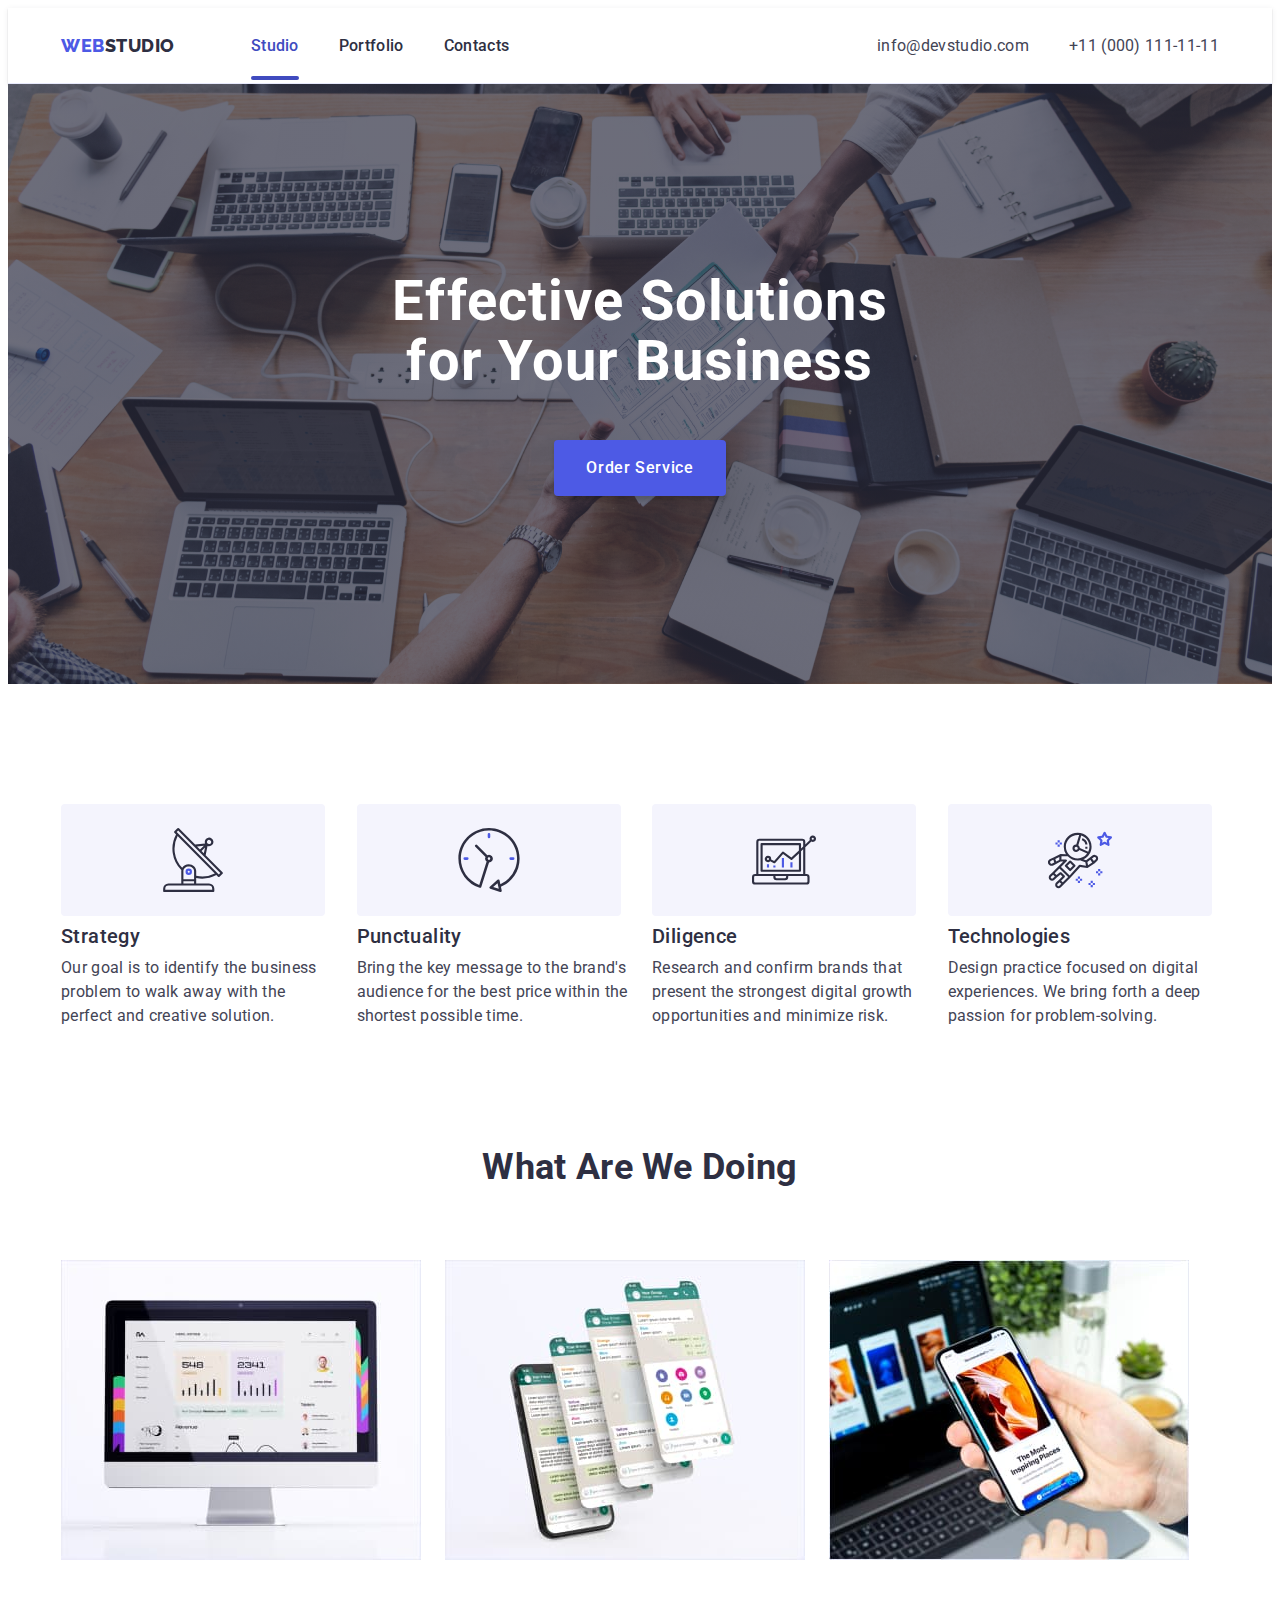
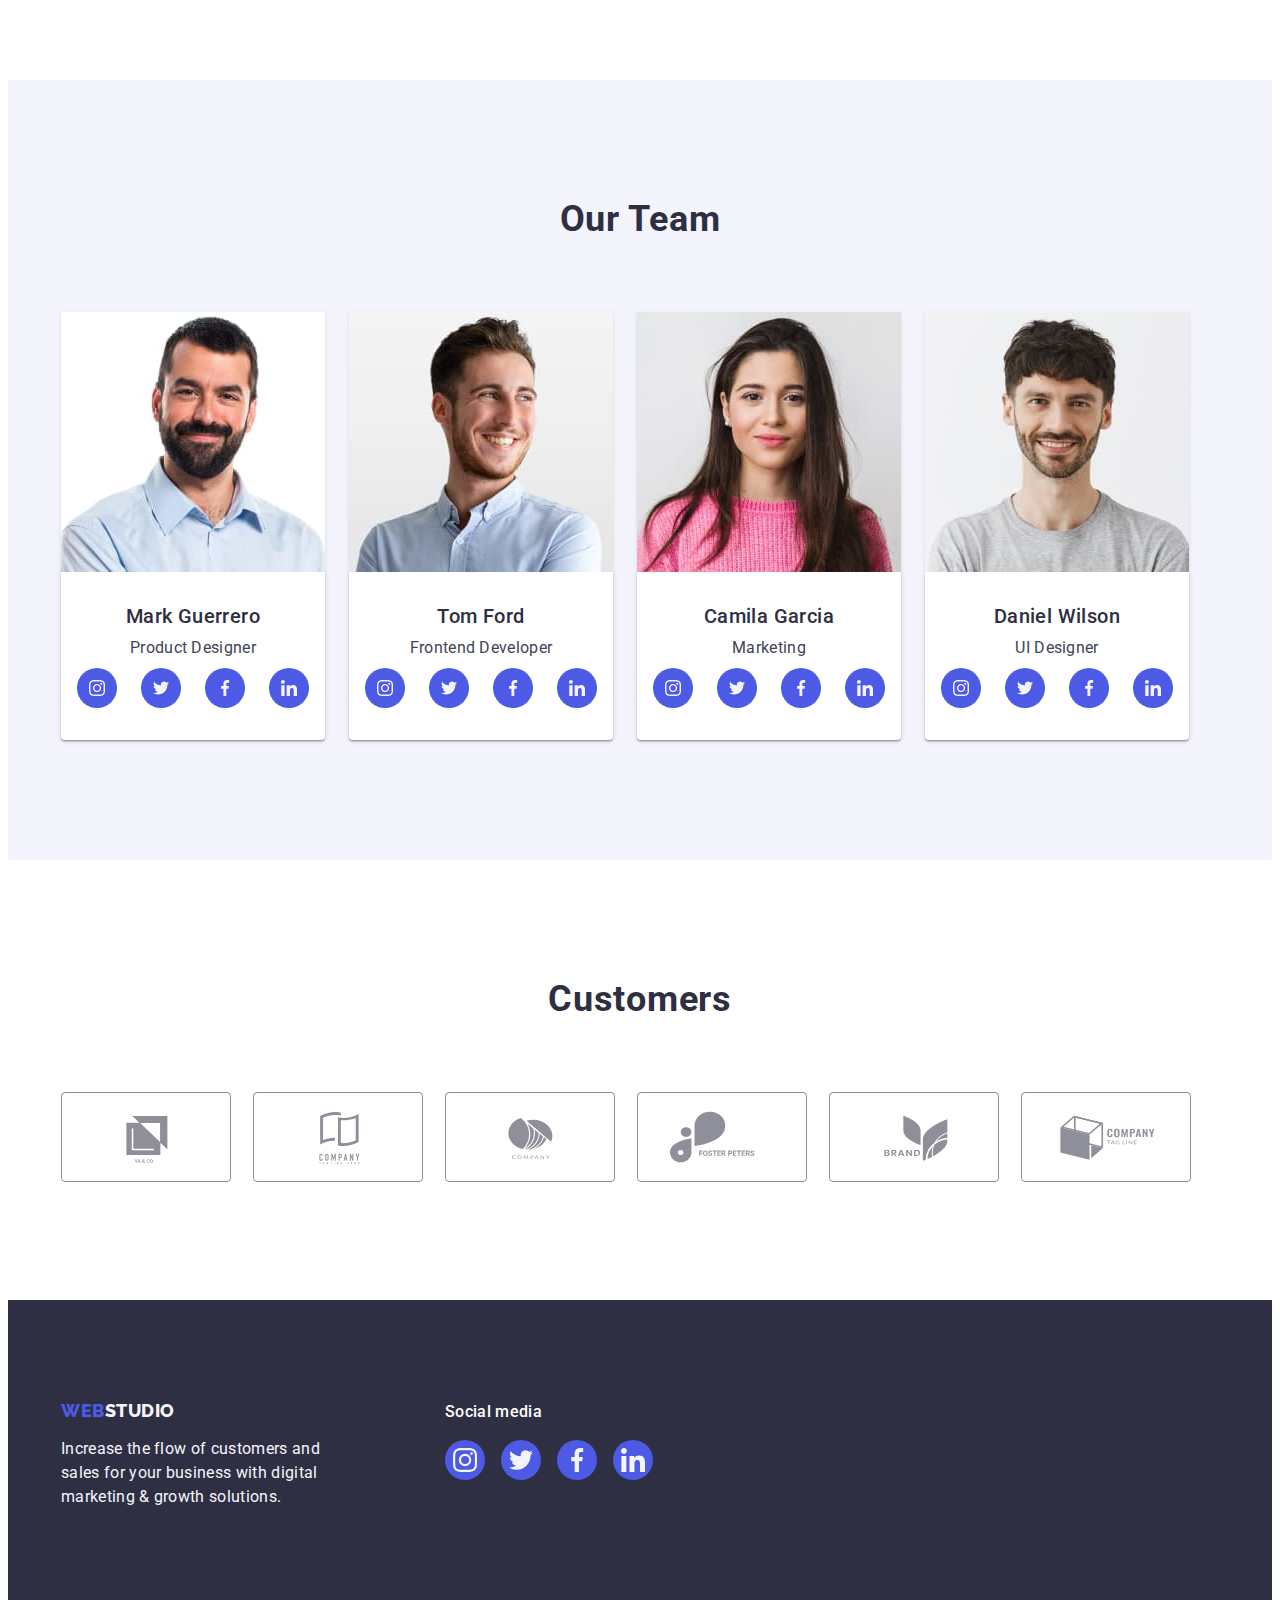
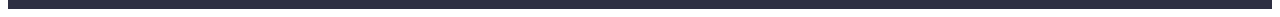
==== index.html @ f28533c4 "clone" ====
<!DOCTYPE html>
<html lang="en">
<head>
    <meta charset="UTF-8">
    <meta name="viewport" content="width=device-width, initial-scale=1.0">
    <title>Document</title>
    <link rel="stylesheet" href="https://cdnjs.cloudflare.com/ajax/libs/modern-normalize/2.0.0/modern-normalize.min.css"
        integrity="sha512-4xo8blKMVCiXpTaLzQSLSw3KFOVPWhm/TRtuPVc4WG6kUgjH6J03IBuG7JZPkcWMxJ5huwaBpOpnwYElP/m6wg=="
        crossorigin="anonymous" referrerpolicy="no-referrer" />
    <link rel="stylesheet" href="./css/styles.css" />
    <link rel="preconnect" href="https://fonts.googleapis.com">
    <link rel="preconnect" href="https://fonts.gstatic.com" crossorigin>
    <link href="https://fonts.googleapis.com/css2?family=Raleway:wght@800&family=Roboto:wght@400;500;700;900&display=swap" rel="stylesheet">
</head>
<body>
    <header class="header">
        <div class="container container-header">
            <nav class="navigation">
                <a class="link logo" href="./index.html">Web<span class="logo-black">Studio</span></a>
                <ul class="list navigation-list">
                    <li class="navigation-list-item"><a class="link navigation-list-link current" href="./index.html">Studio</a>
                    </li>
                    <li class="navigation-list-item"><a class="link navigation-list-link"
                            href="./portfolio.html">Portfolio</a>
                    </li>
                    <li class="navigation-list-item"><a class="link navigation-list-link" href="">Contacts</a></li>
                </ul>
            </nav>
            <address class="adress">
                <ul class="list adress-list">
                    <li class="adress-list-item"><a class="link adress-list-link"
                            href="mailto:info@devstudio.com">info@devstudio.com</a></li>
                    <li class="adress-list-item"><a class="link adress-list-link" href="tel:+110001111111">+11 (000)
                            111-11-11</a></li>
                </ul>
            </address>
        </div>
    </header>
    <main>
        <section class="hero">
            <div class="container">
                <h1 class="hero-title">Effective Solutions for Your Business</h1>
                <button type="button" class="hero-button" data-modal-open>Order Service</button>
            </div>
        </section>
        <section class="advantages">
            <div class="container">
                <h2 class="visually-hidden">Advantages</h2>
                <ul class="list advantages-list">
                    <li class="advantages-list-item">
                        <div class="advantages-svg-background">
                            <svg class="advantages-svg" width="64" height="64">
                                <use href="./images/icons.svg#icon-antenna-1"></use>
                            </svg>
                        </div>
                        <h3 class="list-title advantages-list-title">Strategy</h3>
                        <p class="regular-text advantages-list-text">Our goal is to identify the business problem to walk away with the perfect and creative solution. </p>
                    </li>
                    <li class="advantages-list-item">
                        <div class="advantages-svg-background">
                            <svg class="advantages-svg" width="64" height="64">
                                <use href="./images/icons.svg#icon-clock-2"></use>
                            </svg>
                        </div>
                        <h3 class="list-title advantages-list-title">Punctuality</h3>
                        <p class="regular-text advantages-list-text">Bring the key message to the brand's audience for the best price within the shortest possible time.</p>
                    </li>
                    <li class="advantages-list-item">
                        <div class="advantages-svg-background">
                            <svg class="advantages-svg" width="64" height="64">
                                <use href="./images/icons.svg#icon-diagram-3"></use>
                            </svg>
                        </div>
                        <h3 class="list-title advantages-list-title">Diligence</h3>
                        <p class="regular-text advantages-list-text">Research and confirm brands that present the strongest digital growth opportunities and minimize risk.</p>
                    </li>
                    <li class="advantages-list-item">
                        <div class="advantages-svg-background">
                            <svg class="advantages-svg"  width="64" height="64">
                                <use href="./images/icons.svg#icon-astronaut-4"></use>
                            </svg>
                        </div>
                        <h3 class="list-title advantages-list-title">Technologies</h3>
                        <p class="regular-text advantages-list-text">Design practice focused on digital experiences. We bring forth a deep passion for problem-solving.</p>
                    </li>
                </ul>
            </div>
        </section>
        <section class="activity">
            <div class="container">
                <h2 class="section-title activity-title">What are we doing</h2>
                <ul class="list activity-list">
                    <li class="activity-list-item"><img class="activity-list-image" src="./images/image-1.jpg" alt="monitor" width="360"></li>
                    <li class="activity-list-item"><img class="activity-list-image" src="./images/image-2.jpg" alt="smartphone" width="360"></li>
                    <li class="activity-list-item"><img class="activity-list-image" src="./images/image-3.jpg" alt="leptop & smartphone" width="360"></li>
                </ul>
            </div>
        </section>
        <section class="team">
            <div class="container">
                <h2 class="section-title team-title">Our Team</h2>
                <ul class="list team-list">
                    <li class="list team-list-item">
                        <img class="team-list-image" src="./images/face-1.jpg" alt="face of a man" width="264">
                        <div class="list-wrap">
                            <h3 class="list-title team-list-title">Mark Guerrero</h3>
                            <p class="regular-text team-list-text">Product Designer</p>
                            <ul class="list team-socials-list">
                                <li class="team-socials-list-item">
                                    <a href="" class="link team-socials-link">
                                        <svg class="team-socials-svg" width="16" height="16">
                                            <use href="./images/icons.svg#icon-instagram"></use>
                                        </svg>
                                    </a>
                                </li>
                                <li class="team-socials-list-item">
                                    <a href="" class="link team-socials-link">
                                        <svg class="team-socials-svg" width="16" height="16">
                                            <use href="./images/icons.svg#icon-twitter"></use>
                                        </svg>
                                    </a>
                                </li>
                                <li class="team-socials-list-item">
                                    <a href="" class="link team-socials-link">
                                        <svg class="team-socials-svg" width="16" height="16">
                                            <use href="./images/icons.svg#icon-facebook"></use>
                                        </svg>
                                    </a>    
                                </li>
                                <li class="team-socials-list-item">
                                    <a href="" class="link team-socials-link">
                                        <svg class="team-socials-svg" width="16" height="16">
                                            <use href="./images/icons.svg#icon-linkedin"></use>
                                        </svg>
                                    </a>
                                </li>
                            </ul>
                        </div>
                    </li>
                    <li class="list team-list-item">
                        <img class="team-list-image" src="./images/face-2.jpg" alt="face of a man" width="264">
                        <div class="list-wrap">
                            <h3 class="list-title team-list-title">Tom Ford</h3>
                            <p class="regular-text team-list-text">Frontend Developer</p>
                            <ul class="list team-socials-list">
                                <li class="team-socials-list-item">
                                    <a href="" class="link team-socials-link">
                                        <svg class="team-socials-svg" width="16" height="16">
                                            <use href="./images/icons.svg#icon-instagram"></use>
                                        </svg>
                                    </a>
                                </li>
                                <li class="team-socials-list-item">
                                    <a href="" class="link team-socials-link">
                                        <svg class="team-socials-svg" width="16" height="16">
                                            <use href="./images/icons.svg#icon-twitter"></use>
                                        </svg>
                                    </a>
                                </li>
                                <li class="team-socials-list-item">
                                    <a href="" class="link team-socials-link">
                                        <svg class="team-socials-svg" width="16" height="16">
                                            <use href="./images/icons.svg#icon-facebook"></use>
                                        </svg>
                                    </a>
                                </li>
                                <li class="team-socials-list-item">
                                    <a href="" class="link team-socials-link">
                                        <svg class="team-socials-svg" width="16" height="16">
                                            <use href="./images/icons.svg#icon-linkedin"></use>
                                        </svg>
                                    </a>
                                </li>
                            </ul>
                        </div>
                    </li>
                    <li class="list team-list-item">
                        <img class="team-list-image" src="./images/face-3.jpg" alt="face of a woman" width="264">
                        <div class="list-wrap">
                            <h3 class="list-title team-list-title">Camila Garcia</h3>
                            <p class="regular-text team-list-text">Marketing</p>
                            <ul class="list team-socials-list">
                                <li class="team-socials-list-item">
                                    <a href="" class="link team-socials-link">
                                        <svg class="team-socials-svg" width="16" height="16">
                                            <use href="./images/icons.svg#icon-instagram"></use>
                                        </svg>
                                    </a>
                                </li>
                                <li class="team-socials-list-item">
                                    <a href="" class="link team-socials-link">
                                        <svg class="team-socials-svg" width="16" height="16">
                                            <use href="./images/icons.svg#icon-twitter"></use>
                                        </svg>
                                    </a>
                                </li>
                                <li class="team-socials-list-item">
                                    <a href="" class="link team-socials-link">
                                        <svg class="team-socials-svg" width="16" height="16">
                                            <use href="./images/icons.svg#icon-facebook"></use>
                                        </svg>
                                    </a>
                                </li>
                                <li class="team-socials-list-item">
                                    <a href="" class="link team-socials-link">
                                        <svg class="team-socials-svg" width="16" height="16">
                                            <use href="./images/icons.svg#icon-linkedin"></use>
                                        </svg>
                                    </a>
                                </li>
                            </ul>
                        </div>
                    </li>
                    <li class="list team-list-item">
                        <img class="team-list-image" src="./images/face-4.jpg" alt="face of a man" width="264">
                        <div class="list-wrap">
                            <h3 class="list-title team-list-title">Daniel Wilson</h3>
                            <p class="regular-text team-list-text">UI Designer</p>
                            <ul class="list team-socials-list">
                                <li class="team-socials-list-item">
                                    <a href="" class="link team-socials-link">
                                        <svg class="team-socials-svg" width="16" height="16">
                                            <use href="./images/icons.svg#icon-instagram"></use>
                                        </svg>
                                    </a>
                                </li>
                                <li class="team-socials-list-item">
                                    <a href="" class="link team-socials-link">
                                        <svg class="team-socials-svg" width="16" height="16">
                                            <use href="./images/icons.svg#icon-twitter"></use>
                                        </svg>
                                    </a>
                                </li>
                                <li class="team-socials-list-item">
                                    <a href="" class="link team-socials-link">
                                        <svg class="team-socials-svg" width="16" height="16">
                                            <use href="./images/icons.svg#icon-facebook"></use>
                                        </svg>
                                    </a>
                                </li>
                                <li class="team-socials-list-item">
                                    <a href="" class="link team-socials-link">
                                        <svg class="team-socials-svg" width="16" height="16">
                                            <use href="./images/icons.svg#icon-linkedin"></use>
                                        </svg>
                                    </a>
                                </li>
                            </ul>
                        </div>
                    </li>
                </ul>
            </div>
        </section>
        <section class="customers">
            <div class="container">
                <h2 class="section-title customers-title">Customers</h2>
                <ul class="list customers-list">
                    <li class="customers-list-item">
                        <a href="" class="link customers-list-link">
                            <svg class="customers-list-svg" width="104" height="56">
                                <use href="./images/icons.svg#icon-cust-1"></use>
                            </svg>
                        </a>
                    </li>
                    <li class="customers-list-item">
                        <a href="" class="link customers-list-link">
                            <svg class="customers-list-svg" width="104" height="56">
                                <use href="./images/icons.svg#icon-cust-2"></use>
                            </svg>
                        </a>
                    </li>
                    <li class="customers-list-item">
                        <a href="" class="link customers-list-link">
                            <svg class="customers-list-svg" width="104" height="56">
                                <use href="./images/icons.svg#icon-cust-3"></use>
                            </svg>
                        </a>
                    </li>
                    <li class="customers-list-item">
                        <a href="" class="link customers-list-link">
                            <svg class="customers-list-svg" width="104" height="56">
                                <use href="./images/icons.svg#icon-cust-4"></use>
                            </svg>
                        </a>
                    </li>
                    <li class="customers-list-item">
                        <a href="" class="link customers-list-link">
                            <svg class="customers-list-svg" width="104" height="56">
                                <use href="./images/icons.svg#icon-cust-5"></use>
                            </svg>
                        </a>
                    </li>
                    <li class="customers-list-item">
                        <a href="" class="link customers-list-link">
                            <svg class="customers-list-svg" width="104" height="56">
                                <use href="./images/icons.svg#icon-cust-6"></use>
                            </svg>
                        </a>
                    </li>
                </ul>
            </div>
        </section>
    </main>
    <footer class="footer">
        <div class="container container-footer">
            <div class="footer-logo-text">
                <a class="link logo" href="./index.html">Web<span class="logo-white">Studio</span></a>
                <p class="footer-text">Increase the flow of customers and sales for your business with digital marketing & growth solutions.</p>
            </div>
            <div class="">
                <p class="footer-social-text">Social media</p>
                <ul class="list footer-social-list">
                    <li class="footer-social-item">
                        <a href="" class="link footer-socials-link">
                            <svg class="footer-socials-svg" width="24" height="24">
                                <use href="./images/icons.svg#icon-instagram"></use>
                            </svg>
                        </a>
                    </li>
                    <li class="footer-social-item">
                        <a href="" class="link footer-socials-link">
                            <svg class="footer-socials-svg" width="24" height="24">
                                <use href="./images/icons.svg#icon-twitter"></use>
                            </svg>
                        </a>
                    </li>
                    <li class="footer-social-item">
                        <a href="" class="link footer-socials-link">
                            <svg class="footer-socials-svg" width="24" height="24">
                                <use href="./images/icons.svg#icon-facebook"></use>
                            </svg>
                        </a>
                    </li>
                    <li class="footer-social-item">
                        <a href="" class="link footer-socials-link">
                            <svg class="footer-socials-svg" width="24" height="24">
                                <use href="./images/icons.svg#icon-linkedin"></use>
                            </svg>
                        </a>
                    </li>
                </ul>
            </div>
        </div>    
    </footer>
    <div class="backdrop is-hidden" data-modal>
        <div class="modal">
            <button class="modal-button-close" type="button" data-modal-close>
                <svg class="svg-close" width="8" height="8">
                    <use href="./images/icons.svg#icon-close"></use>
                </svg>
            </button>
        </div>
    </div>
    <script src="./js/modal.js"></script>
</body>
</html>
---- css/styles.css ----
:root {
  --primary-font: Roboto, sans-serif;
  --secondary-font: Raleway, sans-serif;

  --primary-brand-color: #4d5ae5;
  --pressed-state-color: #404bbf;
  --dark-color: #2e2f42;
  --success-color: #31d0aa;
  --text-color: #434455;
  --subtle-text-color: #8e8f99;
  --accent-color: #e7e9fc;
  --light-color: #f4f4fd;
  --modal-overlay-color: #2e2f42;
  --hero-background-color: #2e2f42;
  --white-background-color: #ffffff;
  --modal-background-color: #fcfcfc;
}
*::before,
*::after {
  box-sizing: border-box;
}
body {
  font-family: var(--primary-font);
  color: var(--text-color);
  background-color: var(--white-background-color);
  font-style: normal;
  letter-spacing: 0.02em;
}
p,
h1,
h2,
h3,
h4,
h5,
h6 {
  margin-top: 0;
  margin-bottom: 0;
}
ul,
ol {
  padding-left: 0;
  margin-top: 0;
  margin-bottom: 0;
}
img {
  display: block;
  max-width: 100%;
}
.container {
  width: 100%;
  max-width: 1158px;
  padding-left: 15px;
  padding-right: 15px;
  margin: 0 auto;
}
.section-title {
  color: var(--dark-color);
  font-size: 36px;
  line-height: 1.11;
  text-transform: capitalize;
}
.list-title {
  color: var(--dark-color);
  font-size: 20px;
  font-weight: 500;
  line-height: 1.2;
}
.regular-text {
  color: var(--dark-color);
  font-size: 16px;
  line-height: 1.5;
}
.logo {
  color: var(--primary-brand-color);
  font-family: var(--secondary-font);
  font-size: 18px;
  font-weight: 800;
  line-height: 1.17;
  letter-spacing: 0.03em;
  text-transform: uppercase;
  text-decoration: none;
}
.logo-black {
  color: var(--dark-color);
  margin-right: 76px;
}

.list {
  list-style-type: none;
  list-style: none;
  text-decoration: none;
}
.link {
  text-decoration: none;
  list-style-type: none;
}
.header {
  padding-top: 25.5px;
  padding-bottom: 25.5px;
  border-bottom: 1px solid var(--accent-color);
  max-height: 72px;
  box-shadow: 0px 1px 6px 0px rgba(46, 47, 66, 0.08),
    0px 1px 1px 0px rgba(46, 47, 66, 0.16),
    0px 2px 1px 0px rgba(46, 47, 66, 0.08);
}
.container-header {
  display: flex;
  padding: 0 15px;
}
.navigation {
  display: flex;
  align-items: center;
}
.navigation-list {
  display: flex;
  align-items: center;
  gap: 40px;
  margin-right: auto;
}
.navigation-list-item {
}
.navigation-list-link {
  color: var(--dark-color);
  font-size: 16px;
  font-weight: 500;
  line-height: 1.5;
  text-decoration: none;
  padding: 24px 0;
  transition: color 250ms cubic-bezier(0.4, 0, 0.2, 1);
}
.current {
  position: relative;
  color: var(--pressed-state-color);
}
.current::after {
  position: absolute;
  content: "";
  left: 0%;
  bottom: -1px;
  height: 4px;
  width: 100%;
  background-color: var(--pressed-state-color);
  border-radius: 2px;
}
.adress {
  font-style: normal;
  margin-left: auto;
}
.adress-list {
  display: flex;
  align-items: center;
  gap: 40px;
}
.adress-list-link {
  color: var(--text-color);
  font-size: 16px;
  line-height: 1.5;
  text-decoration: none;
  transition: color 250ms cubic-bezier(0.4, 0, 0.2, 1);
}
.hero {
  background-color: var(--hero-background-color);
  background-image: linear-gradient(
      rgba(46, 47, 66, 0.7),
      rgba(46, 47, 66, 0.7)
    ),
    url(../images/hero-background.jpg);
  background-repeat: no-repeat;
  background-position: center;
  background-size: cover;
  padding-top: 188px;
  padding-bottom: 188px;
  max-width: 1440px;
  margin: 0 auto;
}
.hero-title {
  color: var(--white-background-color);
  max-width: 496px;
  text-align: center;
  font-size: 56px;
  line-height: 1.07;
  letter-spacing: 0.02em;
  margin-bottom: 48px;
  margin-left: auto;
  margin-right: auto;
}
.hero-button {
  display: block;
  border: none;
  padding: 16px 32px;
  margin-left: auto;
  margin-right: auto;
  font-family: "Roboto", sans-serif;
  color: var(--white-background-color);
  background-color: var(--primary-brand-color);
  text-align: center;
  font-size: 16px;
  min-width: 169px;
  font-weight: 500;
  line-height: 1.5;
  height: 56px;
  letter-spacing: 0.04em;
  cursor: pointer;
  border-radius: 4px;
  box-shadow: 0px 4px 4px 0px rgba(0, 0, 0, 0.15);
  transition: background-color 250ms cubic-bezier(0.4, 0, 0.2, 1);
}
.visually-hidden {
  position: absolute;
  width: 1px;
  height: 1px;
  margin: -1px;
  border: 0;
  padding: 0;

  white-space: nowrap;
  clip-path: inset(100%);
  clip: rect(0 0 0 0);
  overflow: hidden;
}
.advantages {
  padding: 120px 0;
}
.advantages-list {
  display: flex;
  gap: 24px;
}
.advantages-svg-background {
  display: flex;
  position: relative;
  gap: 24px;
  width: 264px;
  height: 112px;
  background-color: var(--light-color);
  align-items: center;
  justify-content: center;
  border-radius: 4px;
  margin-bottom: 8px;
}
.advantages-svg {
  position: absolute;
  top: 50%;
  left: 50%;
  transform: translate(-50%, -50%);
}
.advantages-list-item {
  width: calc((100% - 3 * 24px) / 4);
}
.advantages-list-title {
  letter-spacing: 0.02em;
  margin-bottom: 8px;
}
.advantages-list-text {
  color: var(--text-color);
}
.activity {
  padding-bottom: 120px;
}
.activity-title {
  text-align: center;
  margin-bottom: 72px;
}
.activity-list {
  display: flex;
  gap: 24px;
}
.activity-list-item {
}
.activity-list-image {
}
.team {
  background-color: var(--light-color);
  padding-top: 120px;
  padding-bottom: 120px;
}
.team-title {
  text-align: center;
  letter-spacing: 0.02em;
  margin-bottom: 72px;
}
.team-list {
  display: flex;
  gap: 24px;
}
.team-list-item {
  background-color: var(--white-background-color);
  border-radius: 0px 0px 4px 4px;
  box-shadow: 0px 1px 6px rgba(46, 47, 66, 0.08),
    0px 1px 1px rgba(46, 47, 66, 0.16), 0px 2px 1px rgba(46, 47, 66, 0.08);
}
.team-list-image {
}
.team-list-title {
  text-align: center;
  align-items: center;
  letter-spacing: 0.02em;
  margin-bottom: 8px;
}
.team-list-text {
  max-width: fit-content;
  text-align: center;
  color: var(--text-color);
  margin-left: auto;
  margin-right: auto;
  margin-bottom: 8px;
}
.list-wrap {
  padding-top: 32px;
  padding-bottom: 32px;
  border-radius: 0px 0px 4px 4px;
  background: var(--white, #fff);
  box-shadow: 0px 2px 1px 0px rgba(46, 47, 66, 0.08),
    0px 1px 1px 0px rgba(46, 47, 66, 0.16),
    0px 1px 6px 0px rgba(46, 47, 66, 0.08);
}
.team-socials-list {
  display: flex;
  justify-content: center;
  align-items: center;
  gap: 24px;
  margin-left: 16px;
  margin-right: 16px;
}
.team-socials-list-item {
  width: 40px;
  height: 40px;
}
.team-socials-link {
  display: flex;
  align-items: center;
  justify-content: center;
  position: relative;
  width: 100%;
  height: 100%;
  background-color: var(--primary-brand-color);
  border-radius: 50%;
  cursor: pointer;
  transition: background-color 250ms cubic-bezier(0.4, 0, 0.2, 1);
}
.team-socials-link:hover,
.team-socials-link:focus {
  background-color: var(--pressed-state-color);
}
.team-socials-link:active {
  background-color: var(--pressed-state-color);
}
.team-socials-svg {
  position: absolute;
  top: 50%;
  left: 50%;
  transform: translate(-50%, -50%);
  fill: var(--light-color);
}
.customers {
  padding-top: 120px;
  padding-bottom: 120px;
}
.customers-title {
  text-align: center;
  letter-spacing: 0.02em;
  margin-bottom: 72px;
}
.customers-list {
  display: flex;
  gap: 24px;
}
.customers-list-item {
  width: 168px;
  height: 88px;
}
.customers-list-link {
  display: flex;
  align-items: center;
  justify-content: center;
  color: var(--subtle-text-color);
  position: relative;
  width: 100%;
  height: 100%;
  border-radius: 4px;
  border: 1px solid var(--subtle-text-color);
  transition: border-color 250ms cubic-bezier(0.4, 0, 0.2, 1),
    color 250ms cubic-bezier(0.4, 0, 0.2, 1);
  cursor: pointer;
}
.customers-list-svg {
  fill: currentColor;
}
.customers-list-link:hover,
.customers-list-link:focus,
.customers-list-link:active {
  color: var(--pressed-state-color);
  border: 1px solid var(--pressed-state-color);
}

.footer {
  background-color: var(--dark-color);
  padding: 100px 0;
}
.container-footer {
  display: flex;
  align-items: baseline;
}
.footer-logo-text {
  margin-right: 120px;
}
footer .logo {
  display: inline-block;
  margin-bottom: 16px;
}
.logo-white {
  color: var(--light-color);
}
.footer-text {
  max-width: 264px;
  color: var(--light-color);
  font-size: 16px;
  line-height: 1.5;
}
.footer-social-text {
  font-weight: 500;
  font-size: 16px;
  line-height: 1.5;
  letter-spacing: 0.02em;
  color: var(--white-background-color);
  margin-bottom: 16px;
}
.footer-social-list {
  display: flex;
  gap: 16px;
}
.footer-social-item {
  width: 40px;
  height: 40px;
}
.footer-socials-link {
  display: flex;
  position: relative;
  width: 100%;
  height: 100%;
  background-color: var(--primary-brand-color);
  border-radius: 50%;
  cursor: pointer;
  align-items: center;
  justify-content: center;
  transition: background-color 250ms cubic-bezier(0.4, 0, 0.2, 1);
}
.footer-socials-link:hover,
.footer-socials-link:focus {
  background-color: var(--success-color);
}
.footer-socials-svg {
  position: absolute;
  top: 50%;
  left: 50%;
  transform: translate(-50%, -50%);
  fill: var(--light-color);
}
.portfolio {
  padding-top: 96px;
  padding-bottom: 120px;
}
.portfolio-filter {
  display: flex;
  justify-content: center;
  gap: 24px;
  margin-bottom: 72px;
}
.portfolio-filter-button {
  border-radius: 4px;
  border: 1px solid var(--accent-color);
  transition: color 250ms cubic-bezier(0.4, 0, 0.2, 1),
    background-color 250ms cubic-bezier(0.4, 0, 0.2, 1),
    border-color 250ms cubic-bezier(0.4, 0, 0.2, 1),
    box-shadow 250ms cubic-bezier(0.4, 0, 0.2, 1);
}
.portfolio-filter-button {
  display: flex;
  padding: 12px 24px;
  justify-content: center;
  align-items: center;
  font-family: "Roboto", sans-serif;
  color: var(--primary-brand-color);
  background-color: var(--light-color);
  border: 1px solid var(--accent-color);
  text-align: center;
  font-size: 16px;
  font-weight: 500;
  line-height: 1.5;
  letter-spacing: 0.04em;
  cursor: pointer;
  border-radius: 4px;
  transition-duration: 250ms;
  transition-timing-function: cubic-bezier(0.4, 0, 0.2, 1);
}
.portfolio-filter-button:hover,
.portfolio-filter-button:focus {
  color: var(--white-background-color);
  background-color: var(--pressed-state-color);
  box-shadow: 0px 2px 2px 0px rgba(0, 0, 0, 0.12),
    0px 2px 1px 0px rgba(0, 0, 0, 0.08), 0px 3px 1px 0px rgba(0, 0, 0, 0.1);
  border: 1px solid transparent;
}
.hero-button:hover,
.hero-button:focus {
  color: var(--white-background-color);
  background-color: var(--pressed-state-color);
  box-shadow: 0px 2px 2px 0px rgba(0, 0, 0, 0.12),
    0px 2px 1px 0px rgba(0, 0, 0, 0.08), 0px 3px 1px 0px rgba(0, 0, 0, 0.1);
}
.navigation-list-link:hover,
.navigation-list-link:focus,
.adress-list-link:hover,
.adress-list-link:focus {
  color: var(--pressed-state-color);
}

.portfolio-list {
  display: flex;
  flex-wrap: wrap;
  gap: 24px;
  row-gap: 48px;
}
.portfolio-list-item {
}
.portfolio-link {
  display: block;
  transition: box-shadow 250ms cubic-bezier(0.4, 0, 0.2, 1);
}
.portfolio-link:hover .portfolio-cover {
  transform: translateY(0);
}
.portfolio-link:focus .portfolio-cover {
  transform: translateY(0);
}
.portfolio-link:active .portfolio-cover {
  transform: translateY(0);
}
.portfolio-link:hover,
.portfolio-link:focus,
.portfolio-link:active {
  box-shadow: 0px 1px 6px rgba(46, 47, 66, 0.08),
    0px 1px 1px rgba(46, 47, 66, 0.16), 0px 2px 1px rgba(46, 47, 66, 0.08);
}
.portfolio-cover-wrap {
  position: relative;
  overflow: hidden;
}
.portfolio-list-image {
}
.portfolio-cover {
  position: absolute;
  top: 0;
  background-color: var(--primary-brand-color);
  height: 100%;
  padding: 40px 32px;
  transform: translateY(100%);
  transition: transform 250ms cubic-bezier(0.4, 0, 0.2, 1);
  color: var(--light-color);
  line-height: 1.5;
  letter-spacing: 0.02em;
}
.portfolio-list-wrap {
  padding: 32px 16px;
  border: 1px solid var(--accent-color);
  border-top: none;
  background: var(--white-background-color);
}
.portfolio-list-title {
  color: var(--dark-color);
  font-size: 20px;
  font-weight: 500;
  line-height: 1.2;
  letter-spacing: 0.02em;
  margin-bottom: 8px;
}
.portfolio-list-text {
  color: var(--text-color);
  font-size: 16px;
  line-height: 1.5;
  letter-spacing: 0.02em;
}
.backdrop {
  position: fixed;
  width: 100%;
  height: 100%;
  background: rgba(46, 47, 66, 0.4);
  top: 0;
  transition: opacity 250ms cubic-bezier(0.4, 0, 0.2, 1),
    visibility 250ms cubic-bezier(0.4, 0, 0.2, 1);
}
.modal {
  position: absolute;
  width: 408px;
  min-height: 584px;
  background-color: var(--modal-background-color);
  border-radius: 4px;
  box-shadow: 0px 2px 1px 0px rgba(0, 0, 0, 0.2),
    0px 1px 3px 0px rgba(0, 0, 0, 0.12), 0px 1px 1px 0px rgba(0, 0, 0, 0.14);
  top: 50%;
  left: 50%;
  transform: translate(-50%, -50%);
  transition: transform 250ms cubic-bezier(0.4, 0, 0.2, 1);
}

.modal-button-close {
  display: flex;
  align-items: center;
  justify-content: center;
  position: absolute;
  width: 24px;
  height: 24px;
  border-radius: 50%;
  color: var(--accent-color, #e7e9fc);
  stroke-width: 1px;
  stroke: rgba(0, 0, 0, 0.1);
  top: 24px;
  right: 24px;
  border: none;
  cursor: pointer;
  background-color: #e7e9fc;
  border: 1px solid rgba(0, 0, 0, 0.1);
  padding: 0;
  transition: background-color 250ms cubic-bezier(0.4, 0, 0.2, 1),
    border 250ms cubic-bezier(0.4, 0, 0.2, 1);
}
.svg-close {
  position: absolute;
  fill: var(--dark-color);
  top: 50%;
  left: 50%;
  transform: translate(-50%, -50%);
  transition: fill 250ms cubic-bezier(0.4, 0, 0.2, 1);
}
.modal-button-close:hover,
.modal-button-close:focus {
  background-color: var(--pressed-state-color);
  border: none;
}
.modal-button-close:hover .svg-close,
.modal-button-close:focus .svg-close {
  fill: var(--white-background-color);
}
.is-hidden {
  opacity: 0;
  visibility: hidden;
  pointer-events: none;
}
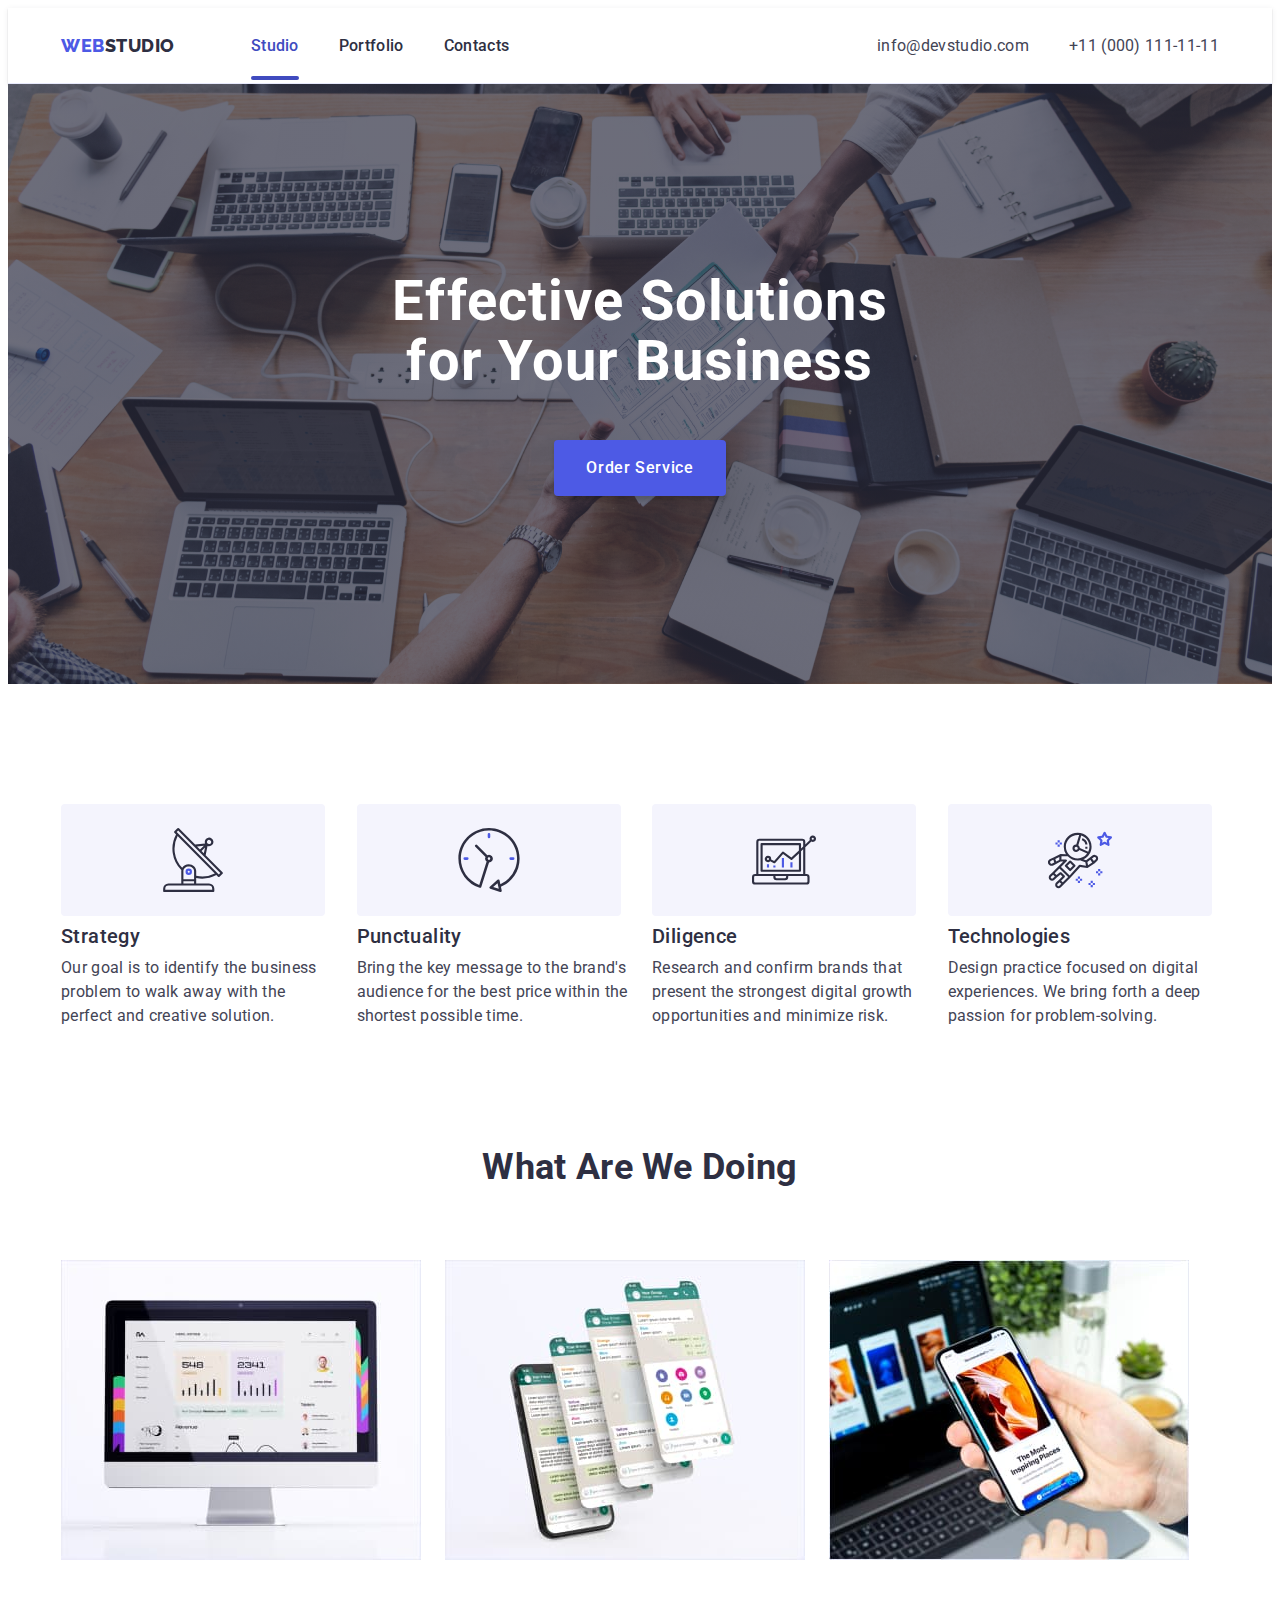
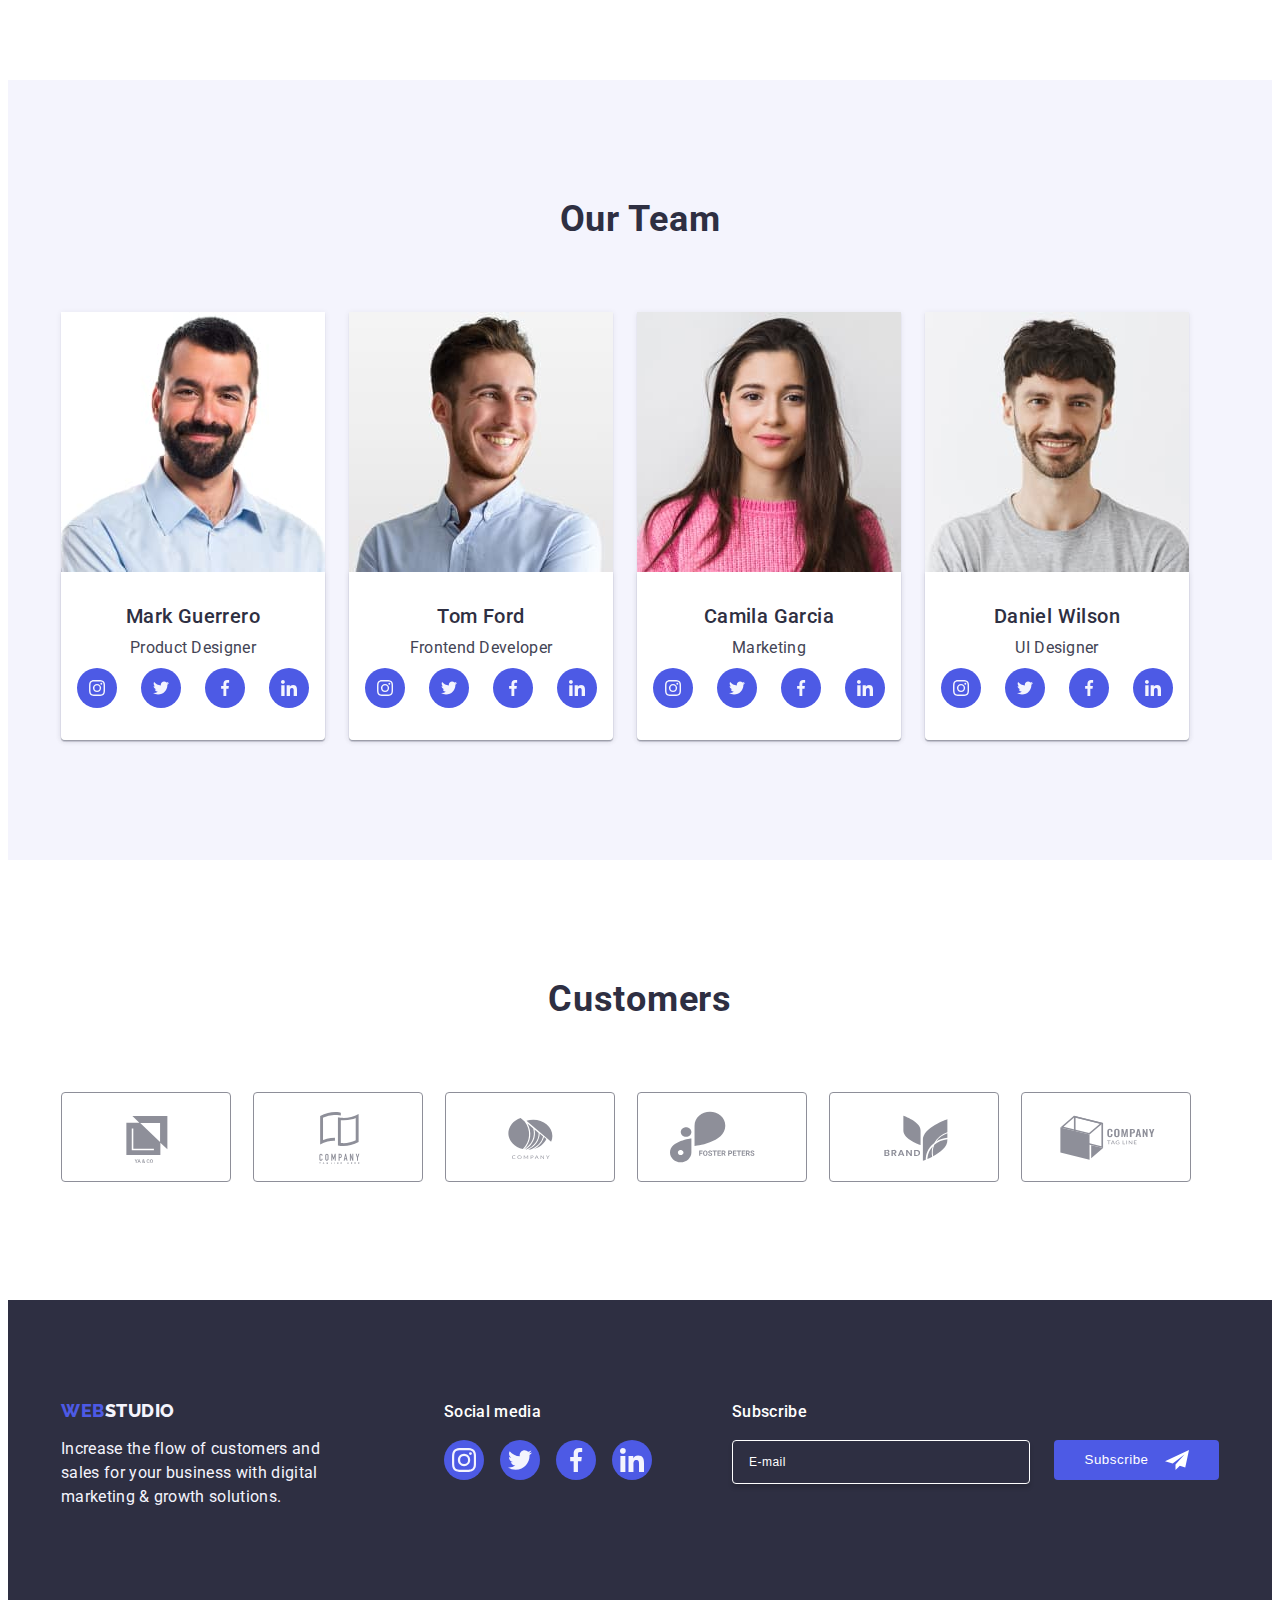
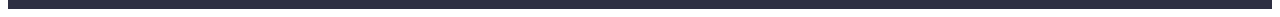
==== commit 16058220: "fin" ====
--- a/index.html
+++ b/index.html
@@ -307,7 +307,7 @@
                 <a class="link logo" href="./index.html">Web<span class="logo-white">Studio</span></a>
                 <p class="footer-text">Increase the flow of customers and sales for your business with digital marketing & growth solutions.</p>
             </div>
-            <div class="">
+            <div class="footer-media">
                 <p class="footer-social-text">Social media</p>
                 <ul class="list footer-social-list">
                     <li class="footer-social-item">
@@ -339,6 +339,16 @@
                         </a>
                     </li>
                 </ul>
+            </div>
+            <div>
+                <p class="footer-social-text">Subscribe</p>
+                <div class="footer-input-wrap">
+                    <input class="footer-input" type="email" name="footer-email" id="footer-email" placeholder="E-mail" >
+                    <button class="footer-button" type="submit">Subscribe
+                        <svg class="footer-button-svg" height="24" width="24"><use href="./images/icons.svg#icon-telegram"></use></svg>
+                    </button>
+                </div>
+
             </div>
         </div>    
     </footer>
@@ -349,6 +359,51 @@
                     <use href="./images/icons.svg#icon-close"></use>
                 </svg>
             </button>
+            <p class="modal-title">Leave your contacts and we will call you back</p>
+            <form class="modal-form">
+                <div class="modal-field">
+                    <label class="modal-label" for="user-name">Name</label>
+                    <div class="input-wrap">
+                        <input type="text" class="modal-input" name="user-name" id="user-name">
+                        <svg class="modal-icon" width="18" height="18">
+                            <use href="./images/icons.svg#icon-modal-name"></use>
+                        </svg>
+                    </div>
+                </div>
+                <div class="modal-field">
+                    <label class="modal-label" for="user-tel">Phone</label>
+                    <div class="input-wrap">
+                        <input type="tel" class="modal-input" name="user-tel" id="user-tel">
+                        <svg class="modal-icon" width="18" height="24">
+                            <use href="./images/icons.svg#icon-modal-tel"></use>
+                        </svg>
+                    </div>
+                </div>
+                <div class="modal-field">
+                    <label class="modal-label" for="user-email">Email</label>
+                    <div class="input-wrap">
+                        <input type="email" class="modal-input" name="user-email" id="user-email">
+                        <svg class="modal-icon" width="18" height="24">
+                            <use href="./images/icons.svg#icon-modal-email"></use>
+                        </svg>
+                    </div>
+                </div>
+                <div class="modal-field">
+                    <label class="modal-label" for="user-text">Comment</label>
+                    <textarea class="modal-comment" name="user-text" id="user-text" placeholder="Text input"></textarea>
+                </div>
+                <div class="modal-field">
+                    <input class="modal-check visually-hidden" type="checkbox" id="policy" name="policy" value="true">
+                    <label class="modal-check-text" for="policy">
+                        <span>
+                            <svg class="check-icon" width="10" height="8">
+                                <use href="./images/icons.svg#icon-modal-check"></use>
+                            </svg>
+                        </span>I accept the terms and conditions of the <a href="" class="modal-check-link" >Privacy Policy</a>
+                    </label>
+                </div>
+                <button class="modal-button" type="submit">Send</button>
+            </form>
         </div>
     </div>
     <script src="./js/modal.js"></script>
--- a/css/styles.css
+++ b/css/styles.css
@@ -424,6 +424,9 @@
   color: var(--white-background-color);
   margin-bottom: 16px;
 }
+.footer-media {
+  margin-right: 80px;
+}
 .footer-social-list {
   display: flex;
   gap: 16px;
@@ -454,6 +457,52 @@
   left: 50%;
   transform: translate(-50%, -50%);
   fill: var(--light-color);
+}
+.footer-input-wrap {
+  display: flex;
+  gap: 24px;
+}
+.footer-input {
+  width: 264px;
+  height: 40px;
+  border-radius: 4px;
+  border: 1px solid var(--white-background-color);
+  box-shadow: 0px 4px 4px 0px rgba(0, 0, 0, 0.15);
+  background: var(--dark-color);
+  padding-left: 16px;
+  padding-right: 16px;
+  color: var(--white-background-color);
+}
+.footer-input::placeholder {
+  color: var(--white-background-color);
+  font-size: 12px;
+  font-weight: 400;
+  line-height: 2;
+  letter-spacing: 0.04em;
+}
+.footer-button {
+  display: flex;
+  justify-content: center;
+  align-items: center;
+  gap: 16px;
+  width: 165px;
+  height: 40px;
+  border-radius: 4px;
+  background-color: #4d5ae5;
+  border: none;
+  color: var(--white-background-color);
+  font-weight: 500;
+  line-height: 1.5;
+  letter-spacing: 0.04em;
+  cursor: pointer;
+  transition: background-color 250ms cubic-bezier(0.4, 0, 0.2, 1);
+}
+.footer-button-svg {
+  fill: var(--white-background-color);
+}
+.footer-button:hover,
+.footer-button:focus {
+  background-color: var(--pressed-state-color);
 }
 .portfolio {
   padding-top: 96px;
@@ -645,3 +694,129 @@
   visibility: hidden;
   pointer-events: none;
 }
+.modal-title {
+  font-weight: 500;
+  line-height: 1.5;
+  letter-spacing: 0.02em;
+  padding: 72px 24px 16px 24px;
+  text-align: center;
+  color: var(--dark-color);
+}
+.modal-form {
+  padding: 0 24px;
+}
+.modal-input {
+  width: 100%;
+  height: 40px;
+  background-color: var(--modal-background-color);
+  border-radius: 4px;
+  border: 1px solid rgba(46, 47, 66, 0.4);
+  padding-left: 38px;
+  padding-right: 16px;
+  outline: 1px transparent;
+  transition: border 250ms cubic-bezier(0.4, 0, 0.2, 1);
+}
+.modal-input:focus {
+  border: 1px solid var(--primary-brand-color);
+}
+.modal-input:focus + .modal-icon {
+  fill: var(--primary-brand-color);
+}
+.input-wrap {
+  position: relative;
+  margin-top: 4px;
+}
+.modal-icon {
+  position: absolute;
+  left: 16px;
+  top: 50%;
+  transform: translateY(-50%);
+  fill: currentColor;
+  transition: fill 250ms cubic-bezier(0.4, 0, 0.2, 1);
+}
+.modal-field {
+  margin-bottom: 8px;
+}
+.modal-label {
+  color: var(--subtle-text-color);
+  font-size: 12px;
+  line-height: 1.16;
+  letter-spacing: 0.04em;
+}
+.modal-comment {
+  width: 100%;
+  height: 120px;
+  background-color: var(--modal-background-color);
+  border-radius: 4px;
+  border: 1px solid rgba(46, 47, 66, 0.4);
+  padding: 8px 16px;
+  outline: 1px transparent;
+  transition: border 250ms cubic-bezier(0.4, 0, 0.2, 1);
+  margin-top: 4px;
+  resize: none;
+}
+.modal-comment:focus {
+  border: 1px solid var(--primary-brand-color);
+}
+.modal-comment::placeholder {
+  color: rgba(46, 47, 66, 0.4);
+  font-family: Roboto;
+  font-size: 12px;
+  font-style: normal;
+  font-weight: 400;
+  line-height: 1.16;
+  letter-spacing: 0.04em;
+}
+.modal-check-text {
+  display: flex;
+  color: var(--subtle-text-color);
+  font-size: 12px;
+  line-height: 1.16;
+  letter-spacing: 0.04em;
+  align-items: center;
+}
+.modal-check-text span {
+  display: flex;
+  width: 16px;
+  height: 16px;
+  border: 1px solid rgba(46, 47, 66, 0.4);
+  border-radius: 20%;
+  margin-right: 8px;
+  align-items: center;
+  justify-content: center;
+  fill: transparent;
+  transition: 250ms cubic-bezier(0.4, 0, 0.2, 1);
+}
+.modal-check-link {
+  color: var(--primary-brand-color);
+  text-decoration-line: underline;
+}
+.modal-check:checked + .modal-check-text span {
+  background-color: var(--pressed-state-color);
+  fill: var(--light-color);
+  border: none;
+}
+.modal-button {
+  display: block;
+  border: none;
+  padding: 16px 32px;
+  border-radius: 4px;
+  width: 169px;
+  background-color: var(--primary-brand-color);
+  box-shadow: 0px 4px 4px 0px rgba(0, 0, 0, 0.15);
+  margin: 24px auto;
+  color: var(--white, #fff);
+  text-align: center;
+  font-family: Roboto;
+  font-size: 16px;
+  font-style: normal;
+  font-weight: 500;
+  line-height: 1.5;
+  letter-spacing: 0.04em;
+  cursor: pointer;
+  transition: background-color 250ms cubic-bezier(0.4, 0, 0.2, 1);
+}
+.modal-button:hover,
+.modal-button:focus {
+  background-color: var(--pressed-state-color);
+}
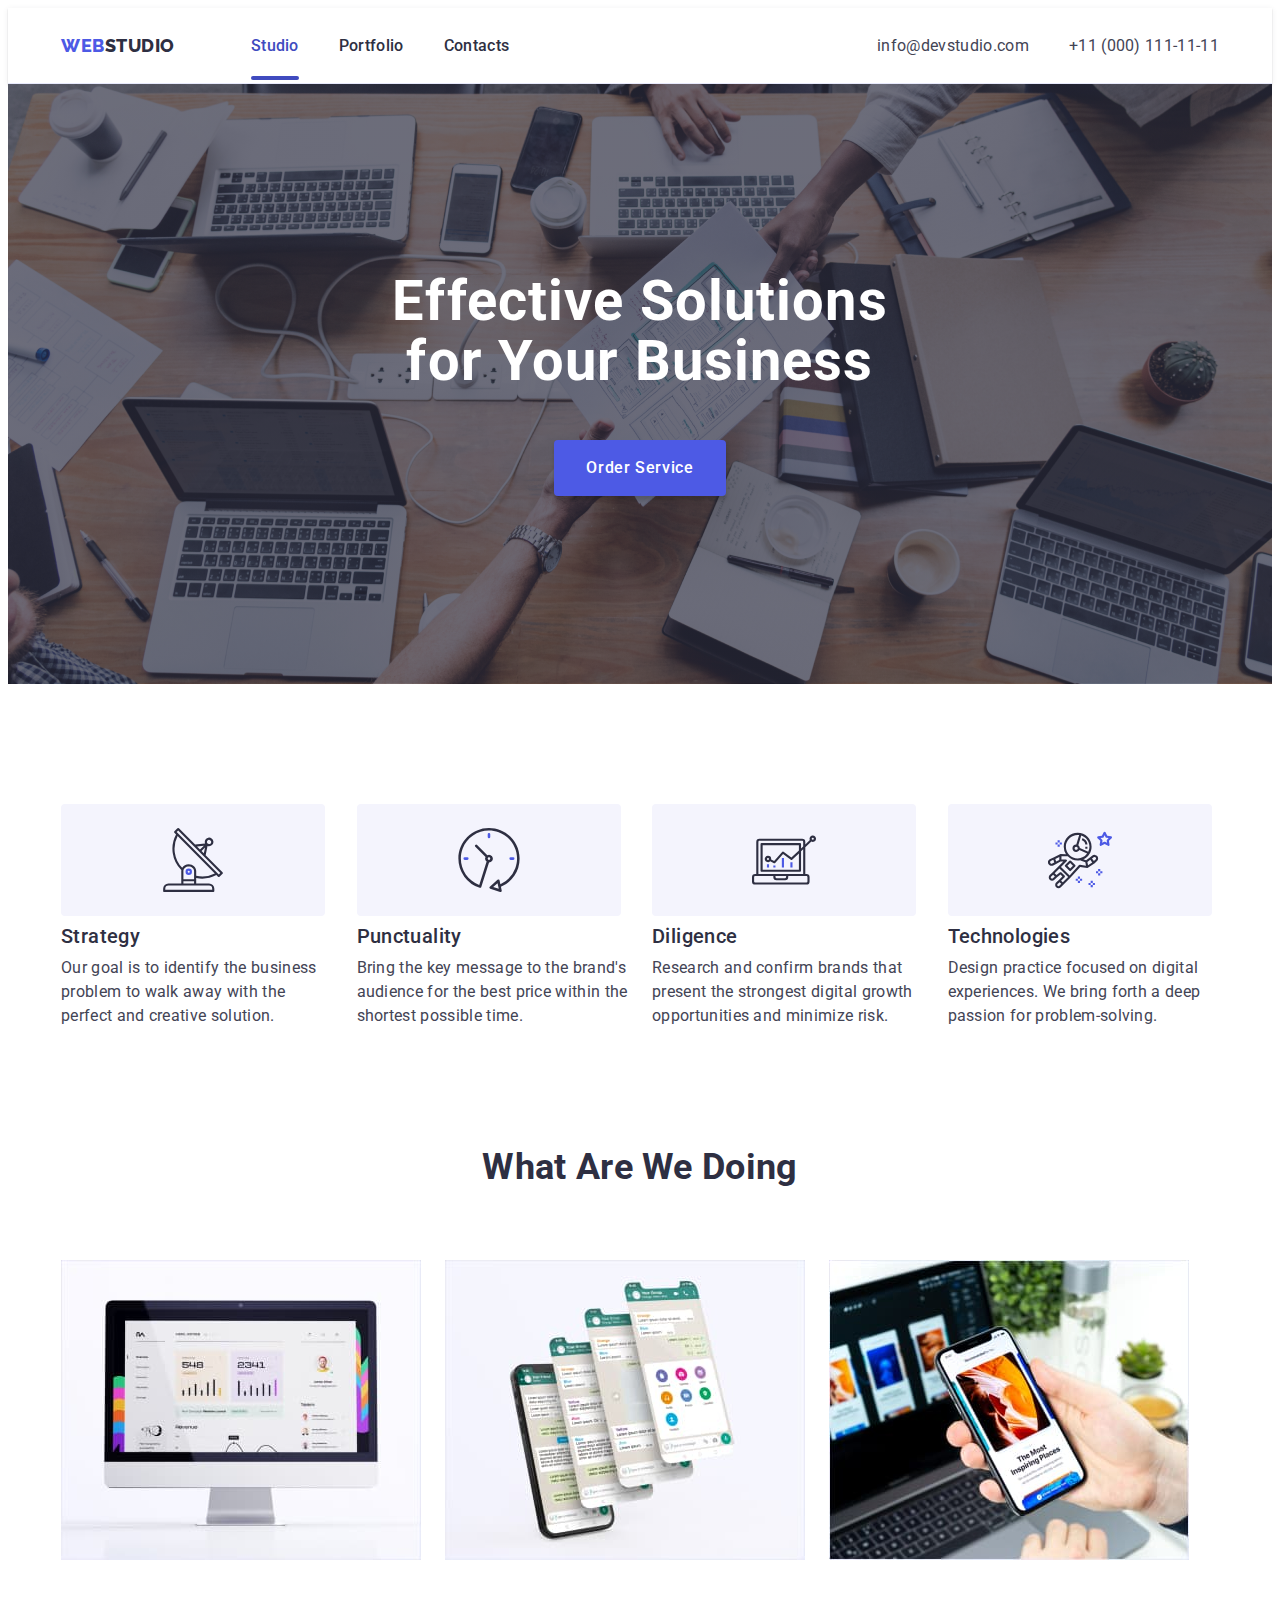
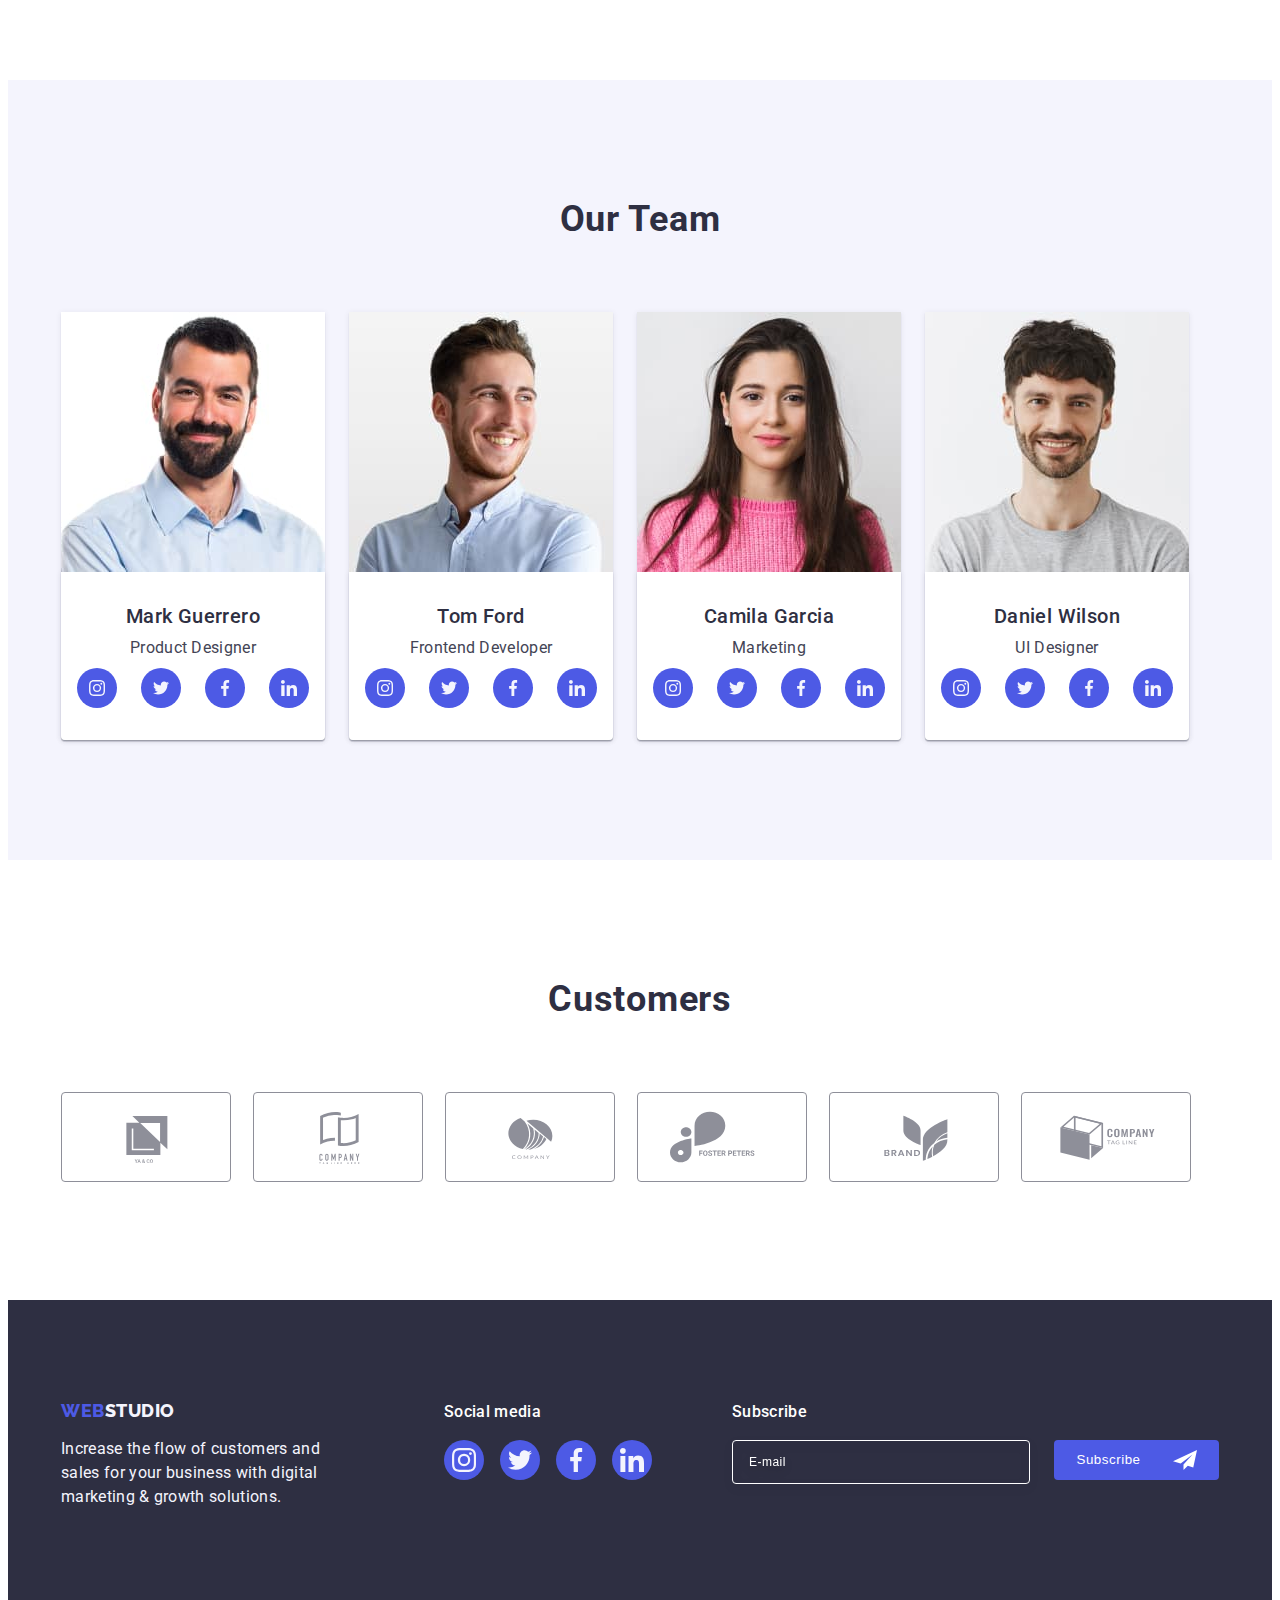
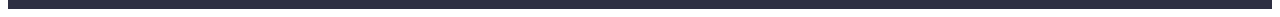
==== commit dfa84540: "final" ====
--- a/index.html
+++ b/index.html
@@ -305,7 +305,8 @@
         <div class="container container-footer">
             <div class="footer-logo-text">
                 <a class="link logo" href="./index.html">Web<span class="logo-white">Studio</span></a>
-                <p class="footer-text">Increase the flow of customers and sales for your business with digital marketing & growth solutions.</p>
+                <p class="footer-text">Increase the flow of customers and sales for your business with digital marketing &
+                    growth solutions.</p>
             </div>
             <div class="footer-media">
                 <p class="footer-social-text">Social media</p>
@@ -340,17 +341,20 @@
                     </li>
                 </ul>
             </div>
-            <div>
+            <div class="footer-subscribe">
                 <p class="footer-social-text">Subscribe</p>
-                <div class="footer-input-wrap">
-                    <input class="footer-input" type="email" name="footer-email" id="footer-email" placeholder="E-mail" >
+                <form class="footer-form">
+                    <label class="footer-label" for="footer-email">
+                        <input class="footer-input" type="email" name="footer-email" id="footer-email" placeholder="E-mail">
+                    </label>
                     <button class="footer-button" type="submit">Subscribe
-                        <svg class="footer-button-svg" height="24" width="24"><use href="./images/icons.svg#icon-telegram"></use></svg>
+                        <svg class="footer-button-svg" height="24" width="24">
+                            <use href="./images/icons.svg#icon-telegram"></use>
+                        </svg>
                     </button>
-                </div>
-
-            </div>
-        </div>    
+                </form>
+            </div>
+        </div>
     </footer>
     <div class="backdrop is-hidden" data-modal>
         <div class="modal">
@@ -365,7 +369,7 @@
                     <label class="modal-label" for="user-name">Name</label>
                     <div class="input-wrap">
                         <input type="text" class="modal-input" name="user-name" id="user-name">
-                        <svg class="modal-icon" width="18" height="18">
+                        <svg class="modal-icon" width="18" height="24">
                             <use href="./images/icons.svg#icon-modal-name"></use>
                         </svg>
                     </div>
@@ -388,14 +392,14 @@
                         </svg>
                     </div>
                 </div>
-                <div class="modal-field">
-                    <label class="modal-label" for="user-text">Comment</label>
-                    <textarea class="modal-comment" name="user-text" id="user-text" placeholder="Text input"></textarea>
+                <div class="modal-field-comment">
+                    <label class="modal-label" for="user-comment">Comment</label>
+                    <textarea class="modal-comment" name="user-comment" id="user-comment" placeholder="Text input"></textarea>
                 </div>
-                <div class="modal-field">
-                    <input class="modal-check visually-hidden" type="checkbox" id="policy" name="policy" value="true">
-                    <label class="modal-check-text" for="policy">
-                        <span>
+                <div class="modal-field-privacy">
+                    <input class="modal-check visually-hidden" type="checkbox" id="user-privacy" name="user-privacy" value="true">
+                    <label class="modal-check-text" for="user-privacy">
+                        <span class="modal-check-wrap">
                             <svg class="check-icon" width="10" height="8">
                                 <use href="./images/icons.svg#icon-modal-check"></use>
                             </svg>
--- a/css/styles.css
+++ b/css/styles.css
@@ -458,18 +458,23 @@
   transform: translate(-50%, -50%);
   fill: var(--light-color);
 }
-.footer-input-wrap {
+.footer-form {
   display: flex;
   gap: 24px;
+}
+.footer-label {
 }
 .footer-input {
   width: 264px;
   height: 40px;
   border-radius: 4px;
   border: 1px solid var(--white-background-color);
-  box-shadow: 0px 4px 4px 0px rgba(0, 0, 0, 0.15);
-  background: var(--dark-color);
+  background-color: transparent;
+  font-size: 12px;
   padding-left: 16px;
+  line-height: 1.5;
+  letter-spacing: 0.04em;
+  filter: drop-shadow(0px 4px 4px rgba(0, 0, 0, 0.15));
   padding-right: 16px;
   color: var(--white-background-color);
 }
@@ -485,7 +490,7 @@
   justify-content: center;
   align-items: center;
   gap: 16px;
-  width: 165px;
+  min-width: 165px;
   height: 40px;
   border-radius: 4px;
   background-color: #4d5ae5;
@@ -499,6 +504,7 @@
 }
 .footer-button-svg {
   fill: var(--white-background-color);
+  margin-left: 16px;
 }
 .footer-button:hover,
 .footer-button:focus {
@@ -641,6 +647,7 @@
   position: absolute;
   width: 408px;
   min-height: 584px;
+  padding: 72px 24px 24px 24px;
   background-color: var(--modal-background-color);
   border-radius: 4px;
   box-shadow: 0px 2px 1px 0px rgba(0, 0, 0, 0.2),
@@ -698,9 +705,9 @@
   font-weight: 500;
   line-height: 1.5;
   letter-spacing: 0.02em;
-  padding: 72px 24px 16px 24px;
   text-align: center;
   color: var(--dark-color);
+  margin-bottom: 16px;
 }
 .modal-form {
   padding: 0 24px;
@@ -708,13 +715,13 @@
 .modal-input {
   width: 100%;
   height: 40px;
-  background-color: var(--modal-background-color);
   border-radius: 4px;
   border: 1px solid rgba(46, 47, 66, 0.4);
   padding-left: 38px;
   padding-right: 16px;
   outline: 1px transparent;
-  transition: border 250ms cubic-bezier(0.4, 0, 0.2, 1);
+  transition: border-color 250ms cubic-bezier(0.4, 0, 0.2, 1);
+  background-color: transparent;
 }
 .modal-input:focus {
   border: 1px solid var(--primary-brand-color);
@@ -724,7 +731,6 @@
 }
 .input-wrap {
   position: relative;
-  margin-top: 4px;
 }
 .modal-icon {
   position: absolute;
@@ -737,22 +743,31 @@
 .modal-field {
   margin-bottom: 8px;
 }
+.modal-field-comment {
+  margin-bottom: 16px;
+}
 .modal-label {
+  display: block;
   color: var(--subtle-text-color);
   font-size: 12px;
-  line-height: 1.16;
-  letter-spacing: 0.04em;
-}
+  line-height: 1.17;
+  letter-spacing: 0.04em;
+  margin-bottom: 4px;
+}
+
 .modal-comment {
   width: 100%;
   height: 120px;
-  background-color: var(--modal-background-color);
+  font-size: 12px;
+  line-height: 1.17;
+  letter-spacing: 0.04em;
+  color: rgba(46, 47, 66, 0.4);
+  background-color: transparent;
   border-radius: 4px;
   border: 1px solid rgba(46, 47, 66, 0.4);
   padding: 8px 16px;
   outline: 1px transparent;
-  transition: border 250ms cubic-bezier(0.4, 0, 0.2, 1);
-  margin-top: 4px;
+  transition: border-color 250ms cubic-bezier(0.4, 0, 0.2, 1);
   resize: none;
 }
 .modal-comment:focus {
@@ -760,32 +775,36 @@
 }
 .modal-comment::placeholder {
   color: rgba(46, 47, 66, 0.4);
-  font-family: Roboto;
+  font-family: "Roboto", sans-serif;
   font-size: 12px;
   font-style: normal;
   font-weight: 400;
   line-height: 1.16;
   letter-spacing: 0.04em;
 }
+.modal-field-privacy {
+  margin-bottom: 24px;
+}
 .modal-check-text {
-  display: flex;
   color: var(--subtle-text-color);
   font-size: 12px;
-  line-height: 1.16;
-  letter-spacing: 0.04em;
-  align-items: center;
-}
-.modal-check-text span {
-  display: flex;
+  line-height: 1.17;
+  letter-spacing: 0.04em;
+  align-items: center;
+}
+.modal-check-wrap {
+  display: inline-flex;
   width: 16px;
   height: 16px;
   border: 1px solid rgba(46, 47, 66, 0.4);
-  border-radius: 20%;
   margin-right: 8px;
   align-items: center;
   justify-content: center;
   fill: transparent;
-  transition: 250ms cubic-bezier(0.4, 0, 0.2, 1);
+  transition: background-color 250ms cubic-bezier(0.4, 0, 0.2, 1),
+    border 250ms cubic-bezier(0.4, 0, 0.2, 1),
+    fill 250ms cubic-bezier(0.4, 0, 0.2, 1);
+  border-radius: 2px;
 }
 .modal-check-link {
   color: var(--primary-brand-color);
@@ -797,17 +816,17 @@
   border: none;
 }
 .modal-button {
+  font-family: "Roboto", sans-serif;
   display: block;
   border: none;
   padding: 16px 32px;
   border-radius: 4px;
-  width: 169px;
+  min-width: 169px;
   background-color: var(--primary-brand-color);
   box-shadow: 0px 4px 4px 0px rgba(0, 0, 0, 0.15);
   margin: 24px auto;
   color: var(--white, #fff);
   text-align: center;
-  font-family: Roboto;
   font-size: 16px;
   font-style: normal;
   font-weight: 500;
